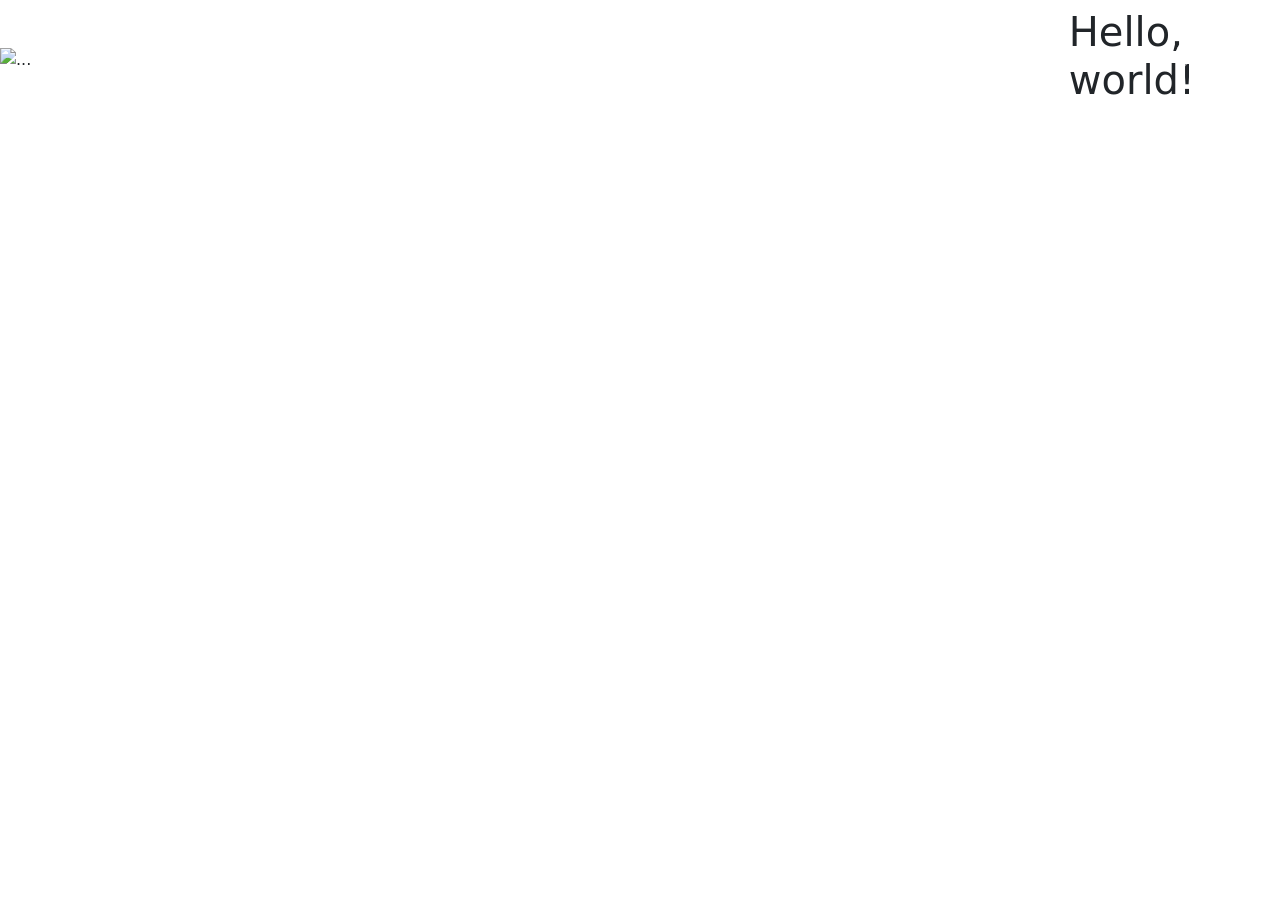
==== pages/page 1/index.html @ 99d79320 "arranged my folders once again" ====
<!doctype html>
<html lang="en">
  <head>
    <meta charset="utf-8">
    <meta name="viewport" content="width=device-width, initial-scale=1">
    <title>Bootstrap demo</title>
    <link href="https://cdn.jsdelivr.net/npm/bootstrap@5.3.3/dist/css/bootstrap.min.css" rel="stylesheet" integrity="sha384-QWTKZyjpPEjISv5WaRU9OFeRpok6YctnYmDr5pNlyT2bRjXh0JMhjY6hW+ALEwIH" crossorigin="anonymous">
  </head>
  <body>
    <!-- This is the navigation bar -->
     <nav class="navbar navbar-expand-lg bg-body-teriary"
     <div id="carouselExample" class="carousel slide">
        <div class="carousel-inner">
          <div class="carousel-item active">
            <img src="..." class="d-block w-100" alt="...">
          </div>
          <div class="carousel-item">
            <img src="..." class="d-block w-100" alt="...">
          </div>
          <div class="carousel-item">
            <img src="..." class="d-block w-100" alt="...">
          </div>
        </div>
        <button class="carousel-control-prev" type="button" data-bs-target="#carouselExample" data-bs-slide="prev">
          <span class="carousel-control-prev-icon" aria-hidden="true"></span>
          <span class="visually-hidden">Previous</span>
        </button>
        <button class="carousel-control-next" type="button" data-bs-target="#carouselExample" data-bs-slide="next">
          <span class="carousel-control-next-icon" aria-hidden="true"></span>
          <span class="visually-hidden">Next</span>
        </button>
      </div>
      <script src="https://cdn.jsdelivr.net/npm/@popperjs/core@2.11.8/dist/umd/popper.min.js" integrity="sha384-I7E8VVD/ismYTF4hNIPjVp/Zjvgyol6VFvRkX/vR+Vc4jQkC+hVqc2pM8ODewa9r" crossorigin="anonymous"></script>
      <script src="https://cdn.jsdelivr.net/npm/bootstrap@5.3.3/dist/js/bootstrap.min.js" integrity="sha384-0pUGZvbkm6XF6gxjEnlmuGrJXVbNuzT9qBBavbLwCsOGabYfZo0T0to5eqruptLy" crossorigin="anonymous"></script>
    <h1>Hello, world!</h1>
    <script src="https://cdn.jsdelivr.net/npm/bootstrap@5.3.3/dist/js/bootstrap.bundle.min.js" integrity="sha384-YvpcrYf0tY3lHB60NNkmXc5s9fDVZLESaAA55NDzOxhy9GkcIdslK1eN7N6jIeHz" crossorigin="anonymous"></script>
  </body>
</html>
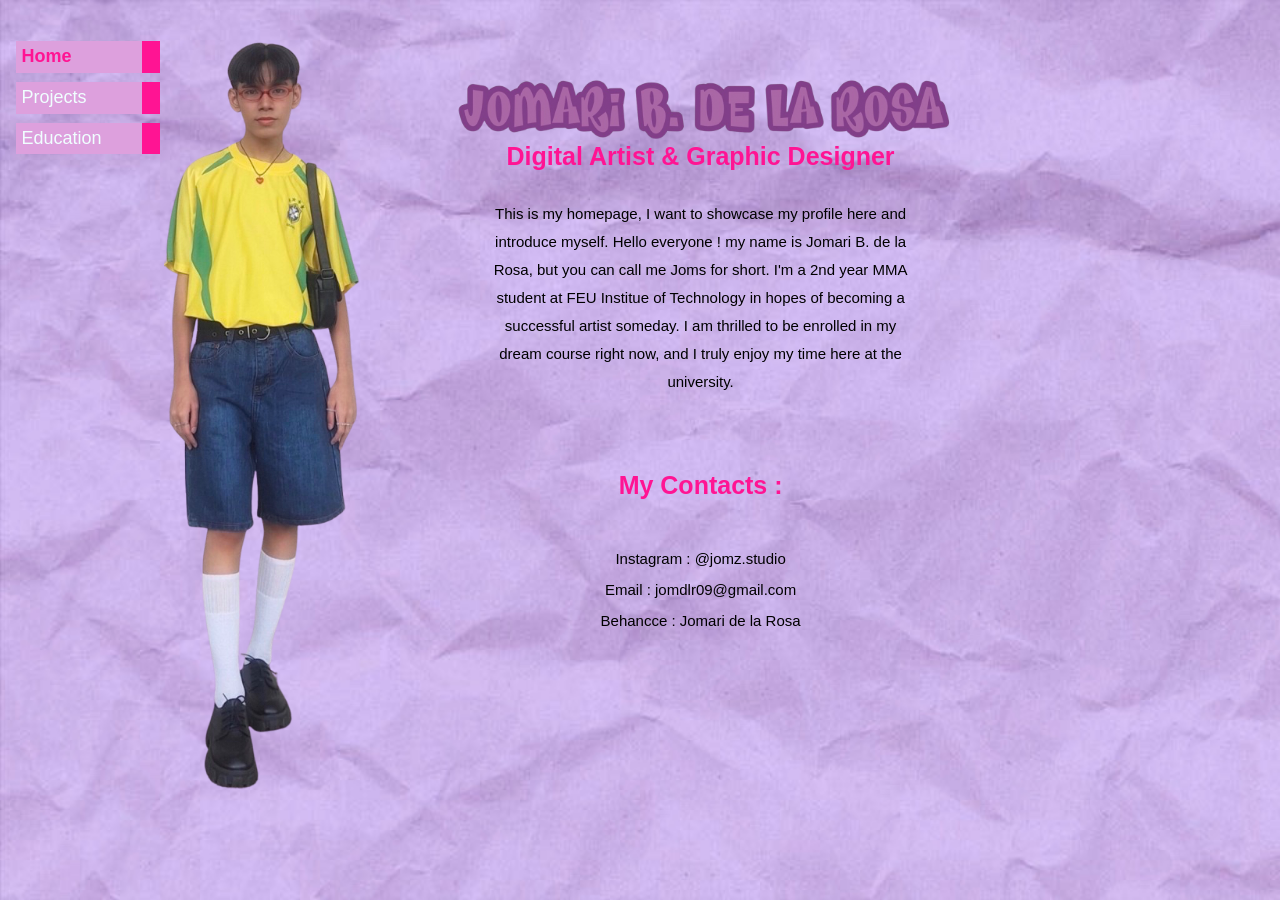
==== commit 1c707821: "removed the original index.html since it was an error from my previous repository" ====
--- a/pages/page 1/index.html
+++ b/pages/page 1/index.html
@@ -1,38 +1,31 @@
-<!doctype html>
-<html lang="en">
-  <head>
-    <meta charset="utf-8">
-    <meta name="viewport" content="width=device-width, initial-scale=1">
-    <title>Bootstrap demo</title>
-    <link href="https://cdn.jsdelivr.net/npm/bootstrap@5.3.3/dist/css/bootstrap.min.css" rel="stylesheet" integrity="sha384-QWTKZyjpPEjISv5WaRU9OFeRpok6YctnYmDr5pNlyT2bRjXh0JMhjY6hW+ALEwIH" crossorigin="anonymous">
-  </head>
-  <body>
-    <!-- This is the navigation bar -->
-     <nav class="navbar navbar-expand-lg bg-body-teriary"
-     <div id="carouselExample" class="carousel slide">
-        <div class="carousel-inner">
-          <div class="carousel-item active">
-            <img src="..." class="d-block w-100" alt="...">
-          </div>
-          <div class="carousel-item">
-            <img src="..." class="d-block w-100" alt="...">
-          </div>
-          <div class="carousel-item">
-            <img src="..." class="d-block w-100" alt="...">
-          </div>
-        </div>
-        <button class="carousel-control-prev" type="button" data-bs-target="#carouselExample" data-bs-slide="prev">
-          <span class="carousel-control-prev-icon" aria-hidden="true"></span>
-          <span class="visually-hidden">Previous</span>
-        </button>
-        <button class="carousel-control-next" type="button" data-bs-target="#carouselExample" data-bs-slide="next">
-          <span class="carousel-control-next-icon" aria-hidden="true"></span>
-          <span class="visually-hidden">Next</span>
-        </button>
-      </div>
-      <script src="https://cdn.jsdelivr.net/npm/@popperjs/core@2.11.8/dist/umd/popper.min.js" integrity="sha384-I7E8VVD/ismYTF4hNIPjVp/Zjvgyol6VFvRkX/vR+Vc4jQkC+hVqc2pM8ODewa9r" crossorigin="anonymous"></script>
-      <script src="https://cdn.jsdelivr.net/npm/bootstrap@5.3.3/dist/js/bootstrap.min.js" integrity="sha384-0pUGZvbkm6XF6gxjEnlmuGrJXVbNuzT9qBBavbLwCsOGabYfZo0T0to5eqruptLy" crossorigin="anonymous"></script>
-    <h1>Hello, world!</h1>
-    <script src="https://cdn.jsdelivr.net/npm/bootstrap@5.3.3/dist/js/bootstrap.bundle.min.js" integrity="sha384-YvpcrYf0tY3lHB60NNkmXc5s9fDVZLESaAA55NDzOxhy9GkcIdslK1eN7N6jIeHz" crossorigin="anonymous"></script>
-  </body>
+<html>
+<head>
+    <title>Jomari's Portfolio !</title>
+    <link rel="stylesheet" href="/assets/css/mycss.css">
+</head>
+<body>
+    <section class="about">
+        <div class="main">
+            <img src="/pages/page 1/assets/full-body.png">
+            <ul class="navbar">
+                <li style="font-weight: bold"><a href="/pages/page 1/css/index.html" style="color:rgb(255, 20, 147)">Home</a></li>
+                <li><a href="/pages/page 2/css/index2.html">Projects</a></li>
+                <li><a href="/pages/page 3/css/index3.html">Education</a></li>
+            </ul>
+            <div class="about-text">
+                <img src="/pages/page 1/assets/full-name.png">
+                <h1>Digital Artist & Graphic Designer</h1>
+                <p>This is my homepage, I want to showcase my profile here and introduce myself. Hello everyone ! my name is Jomari B. de la Rosa,
+                    but you can call me Joms for short. I'm a 2nd year MMA student at FEU Institue of Technology in hopes of becoming a successful
+                    artist someday. I am thrilled to be enrolled in my dream course right now, and I truly enjoy my time here at the university.</p>
+                <h1>My Contacts :</h1>
+                <div class="contacts">
+                    <p>Instagram : @jomz.studio</p>
+                    <p>Email : jomdlr09@gmail.com</p>
+                    <p>Behancce : Jomari de la Rosa</p>
+                </div>
+            </div>
+            </div>
+    </section>
+</body>
 </html>
--- a/assets/css/mycss.css
+++ b/assets/css/mycss.css
@@ -0,0 +1,114 @@
+*{
+    padding: 0;
+    margin: 0;
+    font-family: 'Trebuchet MS', 'Lucida Sans Unicode', 'Lucida Grande', 'Lucida Sans', Arial, sans-serif;
+    box-sizing: border-box;
+}
+.about{
+    width: 100%;
+    min-height: 100vh;
+    padding: 40px;
+    background-image: url(/assets/img/crumpled-paper.JPG);
+    background-position: left;
+    background-size: cover;
+    overflow: hidden;
+    padding-left: 1%;
+}
+.about-text{
+    width: 520px;
+    padding-right: 2%;
+    position: relative;
+    right: 13vh;
+    bottom: 9vh;
+}
+.main img{
+    width: 200px;
+    height: 750;
+}
+.main{
+    width: 1130px;
+    max-width: 95%;
+    margin: auto;
+    display: flex;
+    align-items: center;
+    justify-content: space-around;
+}
+.about-text img{
+    width: 500px;
+    height: auto;
+}
+.about-text p{
+    color:black;
+    line-height: 28px;
+    font-size: 15;
+    text-align: center;
+    margin-bottom: 45px;
+    padding: 30px;
+}
+.contacts{
+    position: relative;
+    top: 5vh;
+}
+.contacts p{
+    position: relative;
+    margin-bottom: 1px;
+    padding: 1px;
+}
+.education p{
+    position: relative;
+    font-size: 15;
+    margin-bottom: 45px;
+    padding: 30px;
+    margin: auto;
+}
+h1{
+    color:rgb(255, 20, 147);
+    line-height: 28px;
+    font-size: 25px;
+    text-align: center;
+    font-family: 'Gill Sans', 'Gill Sans MT', Calibri, 'Trebuchet MS', sans-serif;
+}
+.projects img{
+    height: 410;
+    width: 300;
+    padding: 1%;
+    margin-top: 1%;
+    position: relative;
+    left: 13vh;
+}
+.projects p{
+    color:black;
+    line-height: 28px;
+    font-size: 18px;
+    text-align: center;
+    margin-bottom: 45px;
+    padding: 40px;
+}
+.education {
+    position: relative;
+    margin-bottom: 1px;
+    padding: 15px;
+}
+ul.navbar{
+    position: absolute;
+    top: 2em;
+    left: 1em;
+    width: 9em;
+    list-style-type: none;
+    padding: 0;
+    margin: 0;
+}
+ul.navbar li{
+    background-color:plum;
+   color: azure;
+    border-right:1em solid rgb(255, 20, 147);
+    font-size: 18px;
+    margin:0.5em 0;
+    padding:0.3em;
+}
+ul.navbar a{
+    text-decoration: none;
+}
+a:link{
+    color:azure;
+}
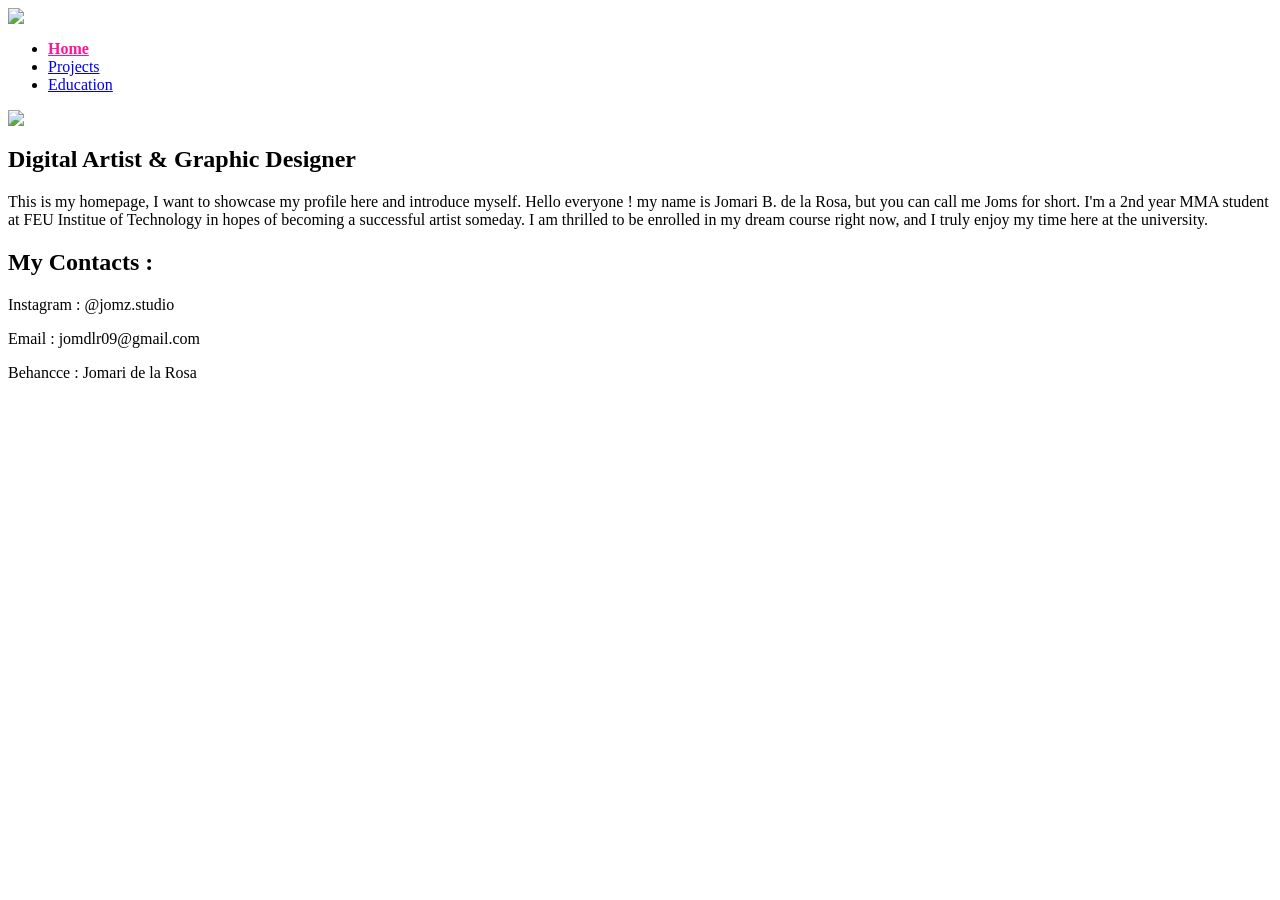
==== commit a5ed31a1: "fixed the directories and pathways of my codes" ====
--- a/pages/page 1/index.html
+++ b/pages/page 1/index.html
@@ -1,19 +1,19 @@
 <html>
 <head>
     <title>Jomari's Portfolio !</title>
-    <link rel="stylesheet" href="/assets/css/mycss.css">
+    <link rel="stylesheet" href="./assets/css/mycss.css">
 </head>
 <body>
     <section class="about">
         <div class="main">
-            <img src="/pages/page 1/assets/full-body.png">
+            <img src="./pages/page 1/assets/full-body.png">
             <ul class="navbar">
-                <li style="font-weight: bold"><a href="/pages/page 1/css/index.html" style="color:rgb(255, 20, 147)">Home</a></li>
-                <li><a href="/pages/page 2/css/index2.html">Projects</a></li>
-                <li><a href="/pages/page 3/css/index3.html">Education</a></li>
+                <li style="font-weight: bold"><a href="../page 1/index.html" style="color:rgb(255, 20, 147)">Home</a></li>
+                <li><a href="../page 2/index.html">Projects</a></li>
+                <li><a href="../page 3/index.html">Education</a></li>
             </ul>
             <div class="about-text">
-                <img src="/pages/page 1/assets/full-name.png">
+                <img src="./pages/page 1/assets/full-name.png">
                 <h1>Digital Artist & Graphic Designer</h1>
                 <p>This is my homepage, I want to showcase my profile here and introduce myself. Hello everyone ! my name is Jomari B. de la Rosa,
                     but you can call me Joms for short. I'm a 2nd year MMA student at FEU Institue of Technology in hopes of becoming a successful
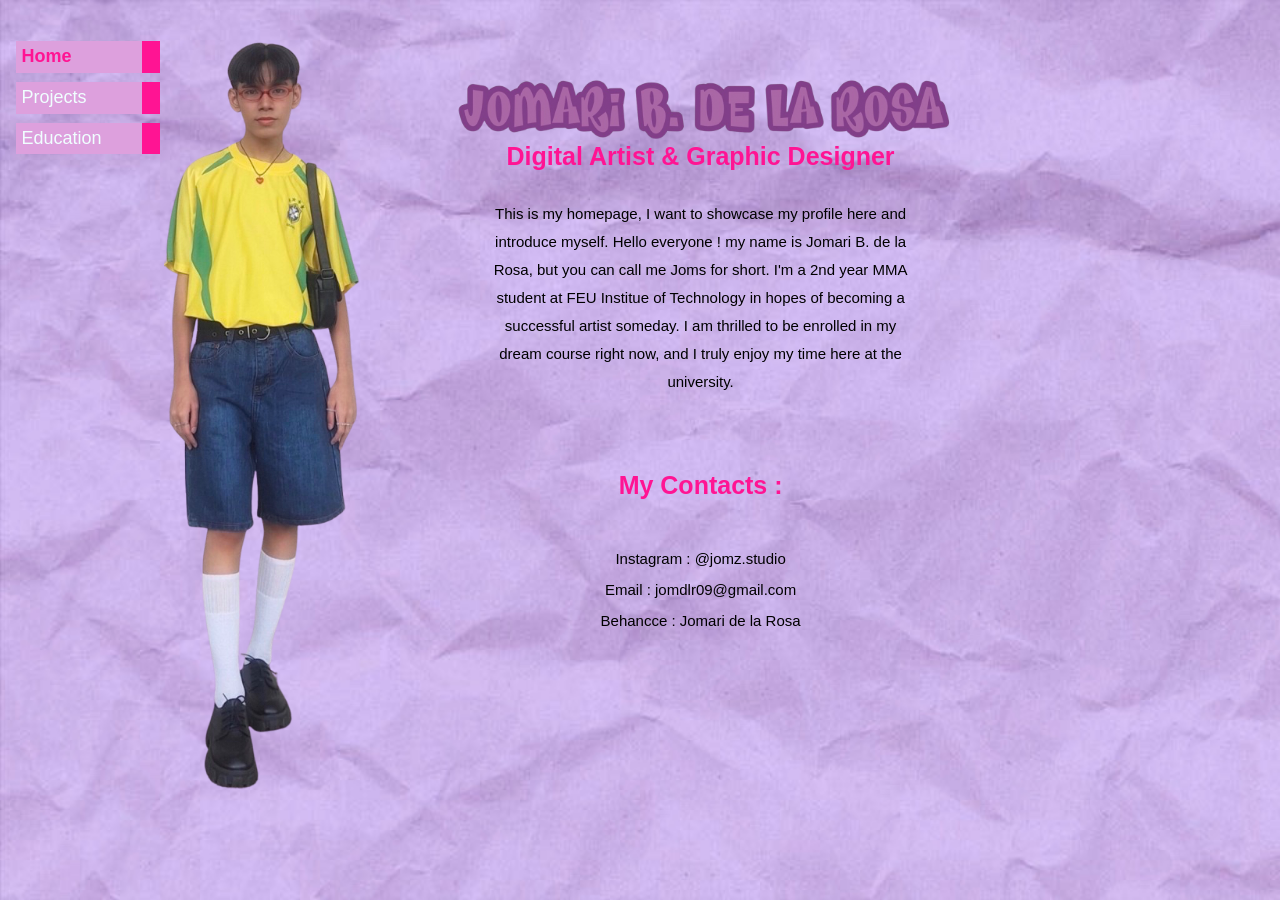
==== commit 31c51993: "fixed the errors on my codes + directories <3" ====
--- a/pages/page 1/index.html
+++ b/pages/page 1/index.html
@@ -1,19 +1,19 @@
 <html>
 <head>
     <title>Jomari's Portfolio !</title>
-    <link rel="stylesheet" href="./assets/css/mycss.css">
+    <link rel="stylesheet" href="./css/mycss.css">
 </head>
 <body>
     <section class="about">
         <div class="main">
-            <img src="./pages/page 1/assets/full-body.png">
+            <img src="./assets/full-body.png">
             <ul class="navbar">
                 <li style="font-weight: bold"><a href="../page 1/index.html" style="color:rgb(255, 20, 147)">Home</a></li>
                 <li><a href="../page 2/index.html">Projects</a></li>
                 <li><a href="../page 3/index.html">Education</a></li>
             </ul>
             <div class="about-text">
-                <img src="./pages/page 1/assets/full-name.png">
+                <img src="./assets/full-name.png">
                 <h1>Digital Artist & Graphic Designer</h1>
                 <p>This is my homepage, I want to showcase my profile here and introduce myself. Hello everyone ! my name is Jomari B. de la Rosa,
                     but you can call me Joms for short. I'm a 2nd year MMA student at FEU Institue of Technology in hopes of becoming a successful
--- a/pages/page 1/css/mycss.css
+++ b/pages/page 1/css/mycss.css
@@ -0,0 +1,114 @@
+*{
+    padding: 0;
+    margin: 0;
+    font-family: 'Trebuchet MS', 'Lucida Sans Unicode', 'Lucida Grande', 'Lucida Sans', Arial, sans-serif;
+    box-sizing: border-box;
+}
+.about{
+    width: 100%;
+    min-height: 100vh;
+    padding: 40px;
+    background-image: url(../assets/crumpled-paper.JPG);
+    background-position: left;
+    background-size: cover;
+    overflow: hidden;
+    padding-left: 1%;
+}
+.about-text{
+    width: 520px;
+    padding-right: 2%;
+    position: relative;
+    right: 13vh;
+    bottom: 9vh;
+}
+.main img{
+    width: 200px;
+    height: 750;
+}
+.main{
+    width: 1130px;
+    max-width: 95%;
+    margin: auto;
+    display: flex;
+    align-items: center;
+    justify-content: space-around;
+}
+.about-text img{
+    width: 500px;
+    height: auto;
+}
+.about-text p{
+    color:black;
+    line-height: 28px;
+    font-size: 15;
+    text-align: center;
+    margin-bottom: 45px;
+    padding: 30px;
+}
+.contacts{
+    position: relative;
+    top: 5vh;
+}
+.contacts p{
+    position: relative;
+    margin-bottom: 1px;
+    padding: 1px;
+}
+.education p{
+    position: relative;
+    font-size: 15;
+    margin-bottom: 45px;
+    padding: 30px;
+    margin: auto;
+}
+h1{
+    color:rgb(255, 20, 147);
+    line-height: 28px;
+    font-size: 25px;
+    text-align: center;
+    font-family: 'Gill Sans', 'Gill Sans MT', Calibri, 'Trebuchet MS', sans-serif;
+}
+.projects img{
+    height: 410;
+    width: 300;
+    padding: 1%;
+    margin-top: 1%;
+    position: relative;
+    left: 13vh;
+}
+.projects p{
+    color:black;
+    line-height: 28px;
+    font-size: 18px;
+    text-align: center;
+    margin-bottom: 45px;
+    padding: 40px;
+}
+.education {
+    position: relative;
+    margin-bottom: 1px;
+    padding: 15px;
+}
+ul.navbar{
+    position: absolute;
+    top: 2em;
+    left: 1em;
+    width: 9em;
+    list-style-type: none;
+    padding: 0;
+    margin: 0;
+}
+ul.navbar li{
+    background-color:plum;
+   color: azure;
+    border-right:1em solid rgb(255, 20, 147);
+    font-size: 18px;
+    margin:0.5em 0;
+    padding:0.3em;
+}
+ul.navbar a{
+    text-decoration: none;
+}
+a:link{
+    color:azure;
+}
